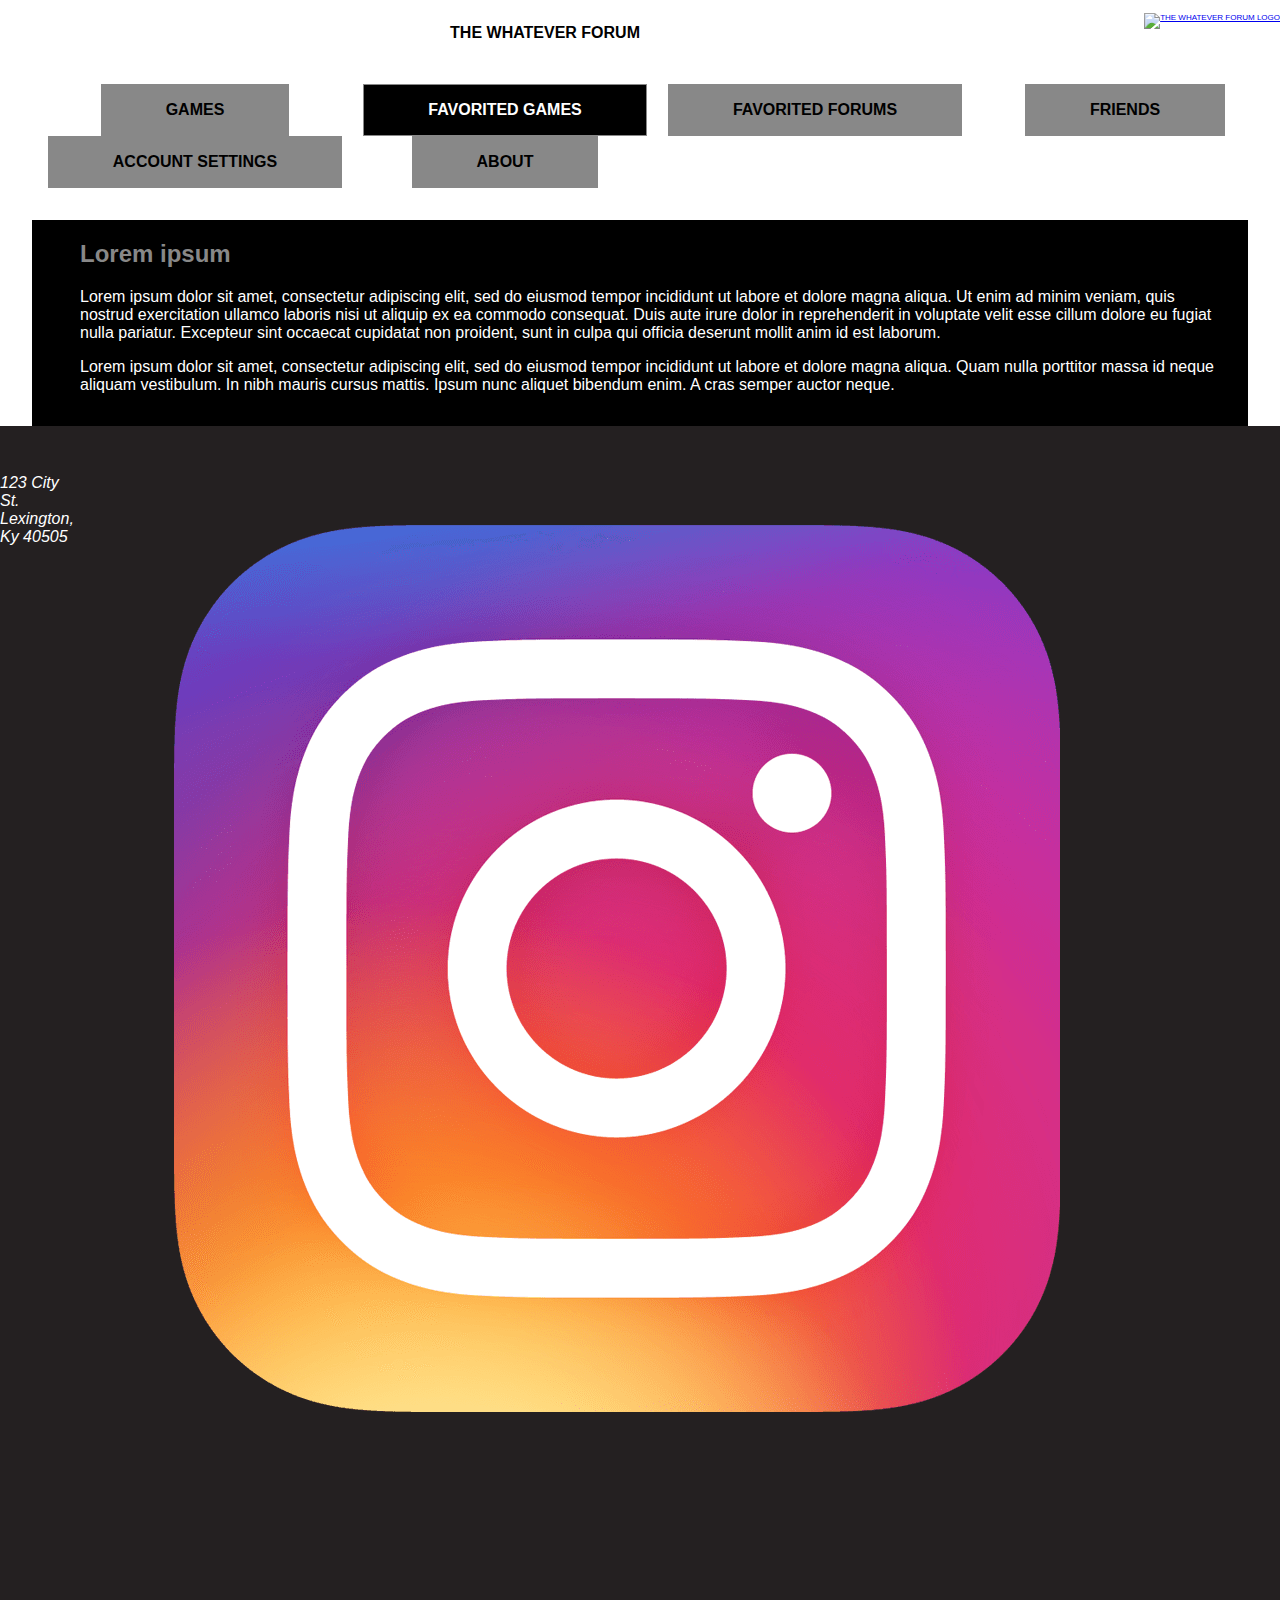
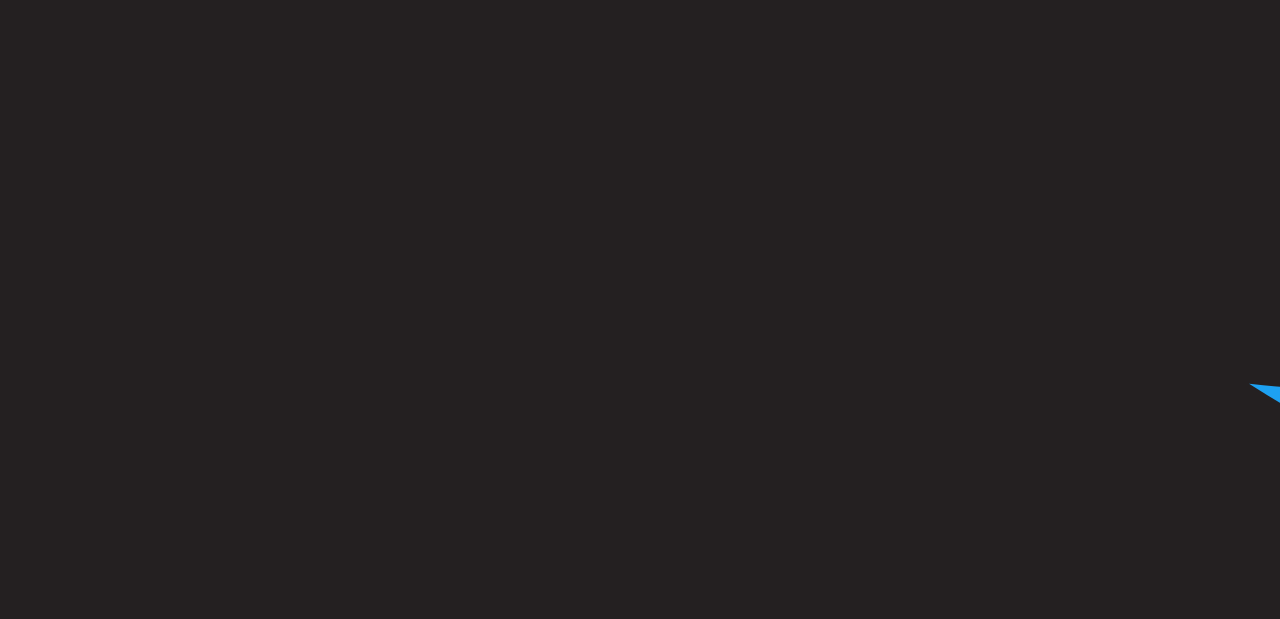
==== index.html @ 6fe4b70f "fized file names for images" ====
<!DOCTYPE html>
<html lang="en">
  <head>
    <meta charset="utf-8">
    <meta name="viewport" content="width=device-width, initial-scale=1.0">
    <link rel="stylesheet" href="styles/style.css">
    <title>The Whatever Forum</title>
  </head>
  <body>
    <header>
     <h1> The Whatever Forum </h1>
     <a href="index.html">
       <img src="images/wf.png" alt="The Whatever Forum Logo">
     </a>
    </header>
     <nav>
          <ul>
            <li><a href="games.html">Games</a></li>
            <li><a href="favoritedgames.html">Favorited Games</a></li>
            <li><a href="favoritedforums.html">Favorited Forums</a></li>
            <li><a href="friends.html">Friends</a></li>
            <li><a href="accountsettings.html">Account Settings</a></li>
            <li><a href="about.html">About</a></li>
          </ul>
        </nav>

<div class="wrapper">
  <section id="primary">
    <article id="main_article">
      <h2>Lorem ipsum</h2>
      <p>Lorem ipsum dolor sit amet, consectetur adipiscing elit, sed do eiusmod tempor incididunt ut labore et dolore magna aliqua. Ut enim ad minim veniam, quis nostrud exercitation ullamco laboris nisi ut aliquip ex ea commodo consequat. Duis aute irure dolor in reprehenderit in voluptate velit esse cillum dolore eu fugiat nulla pariatur. Excepteur sint occaecat cupidatat non proident, sunt in culpa qui officia deserunt mollit anim id est laborum.</p>
      <p>Lorem ipsum dolor sit amet, consectetur adipiscing elit, sed do eiusmod tempor incididunt ut labore et dolore magna aliqua. Quam nulla porttitor massa id neque aliquam vestibulum. In nibh mauris cursus mattis. Ipsum nunc aliquet bibendum enim. A cras semper auctor neque.</p>
    </article>
  </section>
</div>
      <footer>

          <address>
            <p>123 City St. <br/>Lexington, Ky 40505</p>

          </address>

        <figure id="insta_logo">
          <img src="images/insta.png" alt="Instagram Logo">
        </figure>
        <figure id="twitter_logo">
          <img src="images/twitter-logo-2-1.png" alt="Twitter logo">
        </figure>
        <figure id="facebook_logo">
          <img src="images/facebook1.png" alt="Facebook logo">
        </figure>
        <p>@whateverforum</p>

      </footer>
  </body>
</html>
---- styles/style.css ----
html {
  font-size: 100%;
  background-color: #fff;
  color: #000;
}

body{
  padding: 0;
  margin: 0;
  font-family: sans-serif;
}

header {
  display: grid;
  grid-template-columns: repeat(auto-fit, minmax(300px, 1fr));
  justify-items: end;
  height: 3.5 rem;
  padding-top: 0.8rem;
  background-color: #fff;
  color: #000;
  font-size: .5rem;
  text-transform: uppercase;
}
nav {
  padding: 1rem 0 1rem 0;
}
nav ul{
  display: grid;
  grid-template-columns: repeat(auto-fit, minmax(300px, 1fr));
  justify-items: center;
  list-style-type: none;
}

nav ul li{
  background-color: #888888;
  color: #000;
  border: 1px solid #888888;
  padding: 1em 4em 1em 4em;
  font-weight:bold;
}

nav ul li a {
  background-color: #888;
  color: #000000;
  text-transform: uppercase;
  text-decoration: none;
}

nav ul li a:hover {
  background-color: #888;
  color: #000;
  text-transform: uppercase;
  text-decoration: none;
}

nav ul li:nth-child(2) {
  background-color: #000;
  color: #000
  border: 1px solid #000;
  padding: 1rem 4rem 1rem 4rem;
  font-weight: bold;
  text-decoration: none;
}

nav ul li:nth-child(2) a {
  background-color: #000;
  color: #fff;
  text-decoration: none;
}

nav ul li:nth-child(2) a:hover {
  background-color: #fff;
  color: #ffffff;
  text-transform: uppercase;
  text-decoration: underline;
}

.wrapper {
  background-color: #000;
  color: #888;
  margin: 0 2em 0 2em;
}

#primary {
  display: grid;
  grid-template-columns: repeat(auto-fit, minmax(300px, 1fr));
  padding: 0 0 1rem 2rem;
}

#main_article{
  padding: 0 1rem 0 1rem;
}

figure{
  padding: 1rem 1rem 0 1rem;
}

footer{
  display: flex;
  background-color: #242021;
  color: #000;
  padding: 1rem 0 1rem 0;
}
#insta_logo{
  width: 100%;
  height: 100%;
  border-radius: 25px;
}

#twitter_logo{
  width: 100%;
  height: 100%;
  border-radius: 25px;
}

#facebook_logo{
  width: 100%;
  height: 100%;
  border-radius: 25px;
}

address{
  color: #fff;
  padding: 1rem 0 1rem 0;
}
p{
  color: #fff;
}
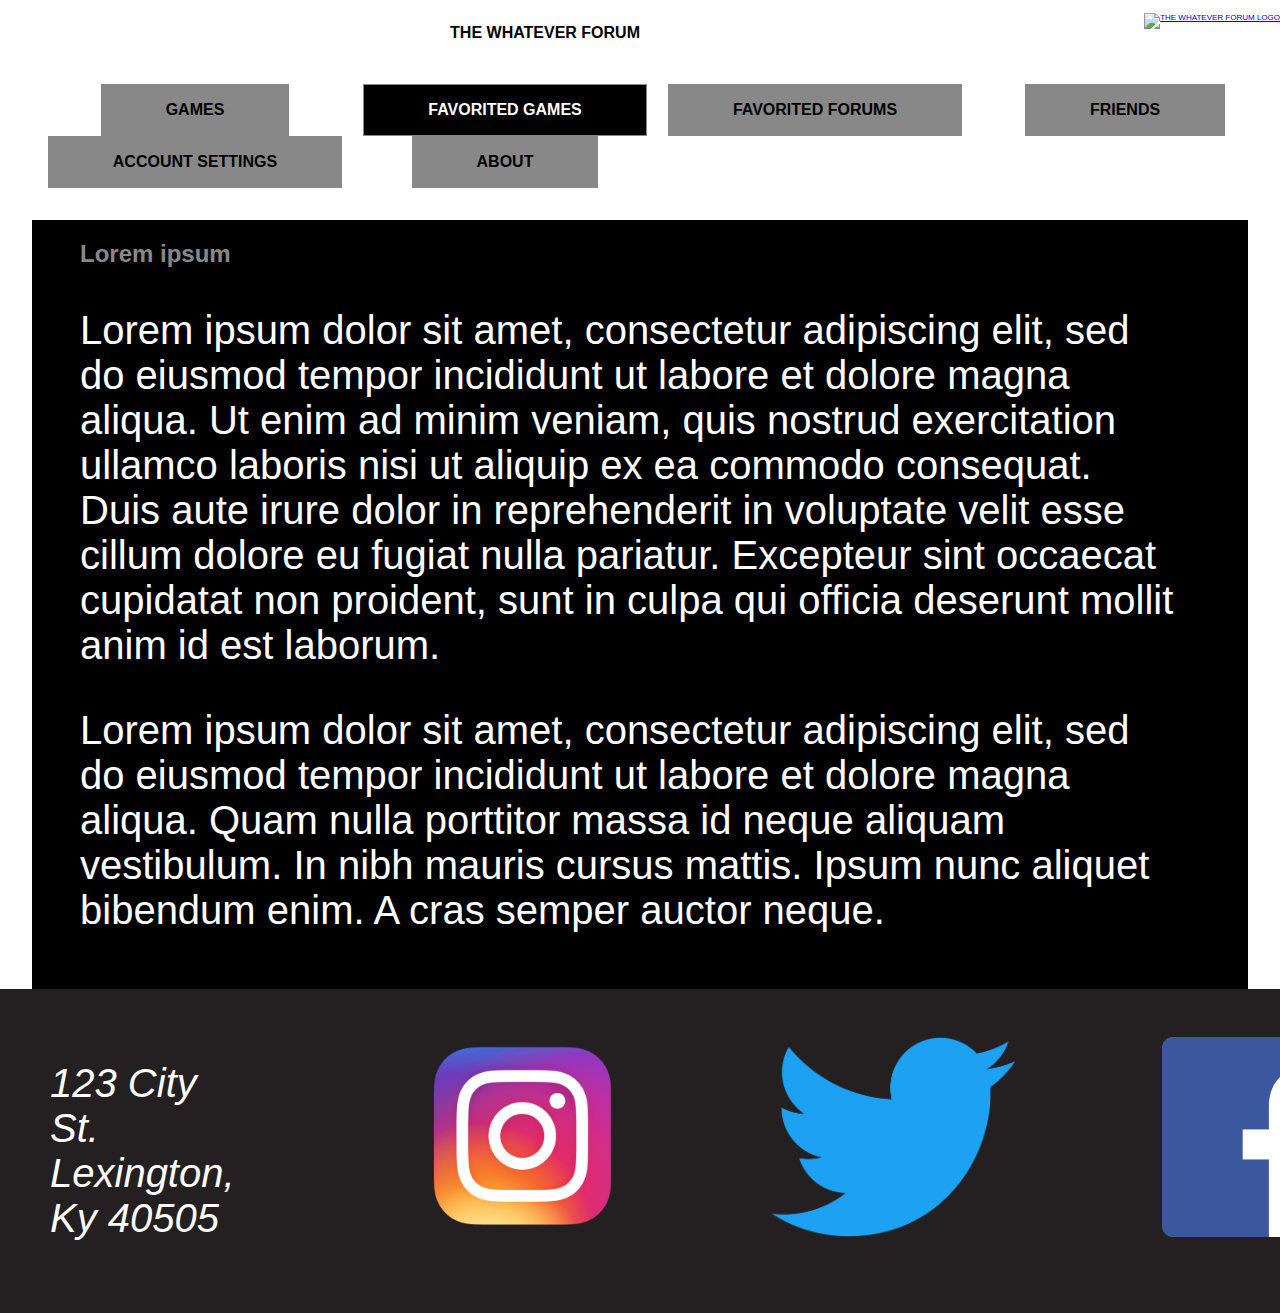
==== commit 7f3b9c14: "image updates" ====
--- a/index.html
+++ b/index.html
@@ -41,13 +41,22 @@
           </address>
 
         <figure id="insta_logo">
-          <img src="images/insta.png" alt="Instagram Logo">
+          <img src="images/insta.png"
+          alt="Instagram Logo"
+          title="Instagram Logo"
+          height="200">
         </figure>
         <figure id="twitter_logo">
-          <img src="images/twitter-logo-2-1.png" alt="Twitter logo">
+          <img src="images/twitter-logo-2-1.png"
+          alt="Twitter logo"
+          title="Twitter Logo"
+          height="200">
         </figure>
         <figure id="facebook_logo">
-          <img src="images/facebook1.png" alt="Facebook logo">
+          <img src="images/facebook1.png"
+          alt="Facebook logo"
+          title="Facebook Logo"
+          height="200">
         </figure>
         <p>@whateverforum</p>
 
--- a/styles/style.css
+++ b/styles/style.css
@@ -93,6 +93,7 @@
 
 figure{
   padding: 1rem 1rem 0 1rem;
+  padding-left: 50px;
 }
 
 footer{
@@ -104,25 +105,29 @@
 #insta_logo{
   width: 100%;
   height: 100%;
-  border-radius: 25px;
+  border-radius: 50px;
 }
 
 #twitter_logo{
   width: 100%;
   height: 100%;
-  border-radius: 25px;
+  border-radius: 50px;
 }
 
 #facebook_logo{
   width: 100%;
   height: 100%;
-  border-radius: 25px;
+  border-radius: 50px;
 }
 
 address{
   color: #fff;
   padding: 1rem 0 1rem 0;
+  padding-right: 50px;
+  padding-left: 50px;
 }
 p{
   color: #fff;
+  padding-right: 50px;
+  font-size: 40px;
 }
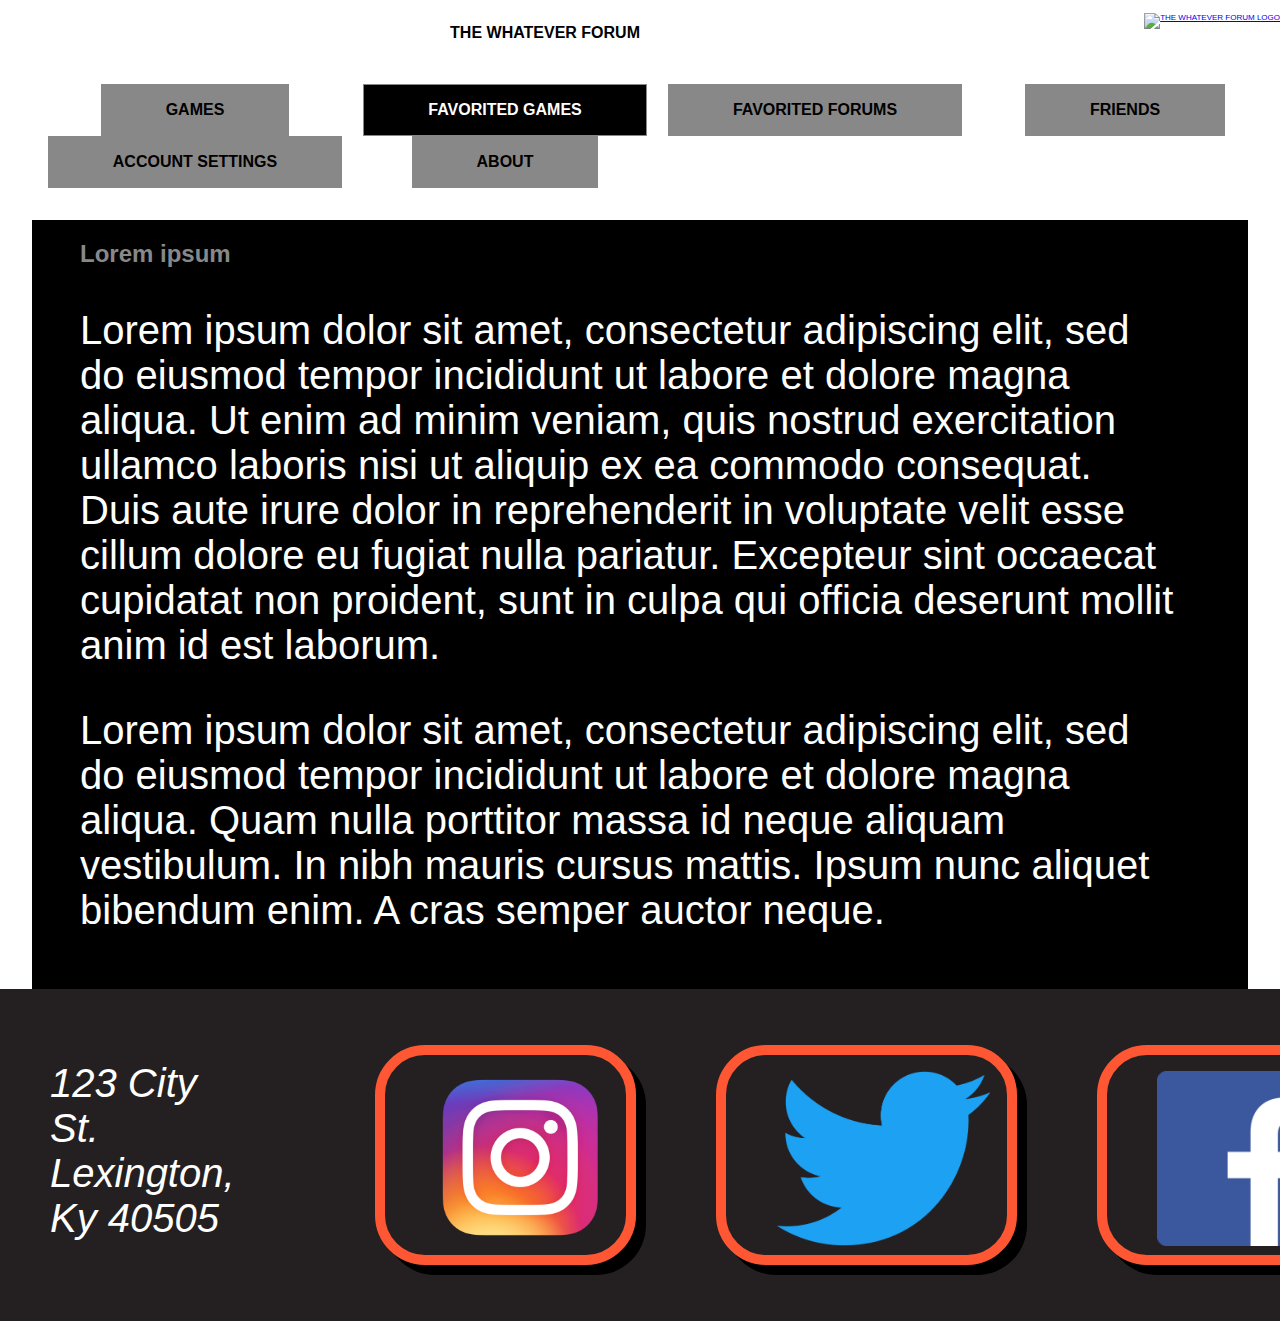
==== commit 5671575e: "tried to fix footer and image boxes" ====
--- a/index.html
+++ b/index.html
@@ -6,7 +6,7 @@
     <link rel="stylesheet" href="styles/style.css">
     <title>The Whatever Forum</title>
   </head>
-  <body>
+<body>
     <header>
      <h1> The Whatever Forum </h1>
      <a href="index.html">
@@ -33,33 +33,35 @@
     </article>
   </section>
 </div>
+
       <footer>
 
           <address>
             <p>123 City St. <br/>Lexington, Ky 40505</p>
-
           </address>
 
         <figure id="insta_logo">
           <img src="images/insta.png"
           alt="Instagram Logo"
           title="Instagram Logo"
-          height="200">
+          height="175">
         </figure>
         <figure id="twitter_logo">
           <img src="images/twitter-logo-2-1.png"
           alt="Twitter logo"
           title="Twitter Logo"
-          height="200">
+          height="175">
         </figure>
         <figure id="facebook_logo">
           <img src="images/facebook1.png"
           alt="Facebook logo"
           title="Facebook Logo"
-          height="200">
+          height="175">
         </figure>
+      <div class=atsign>
         <p>@whateverforum</p>
+      </div>
 
       </footer>
-  </body>
+</body>
 </html>
--- a/styles/style.css
+++ b/styles/style.css
@@ -101,23 +101,30 @@
   background-color: #242021;
   color: #000;
   padding: 1rem 0 1rem 0;
+  font-size: 40px;
 }
 #insta_logo{
   width: 100%;
   height: 100%;
   border-radius: 50px;
+  border: 10px solid #FF5733;
+  box-shadow: 10px 10px;
 }
 
 #twitter_logo{
   width: 100%;
   height: 100%;
   border-radius: 50px;
+  border: 10px solid #FF5733;
+  box-shadow: 10px 10px;
 }
 
 #facebook_logo{
   width: 100%;
   height: 100%;
   border-radius: 50px;
+  border: 10px solid #FF5733;
+  box-shadow: 10px 10px;
 }
 
 address{
@@ -131,3 +138,7 @@
   padding-right: 50px;
   font-size: 40px;
 }
+.atsign{
+  text-align: center;
+  font-size: 40px;
+}
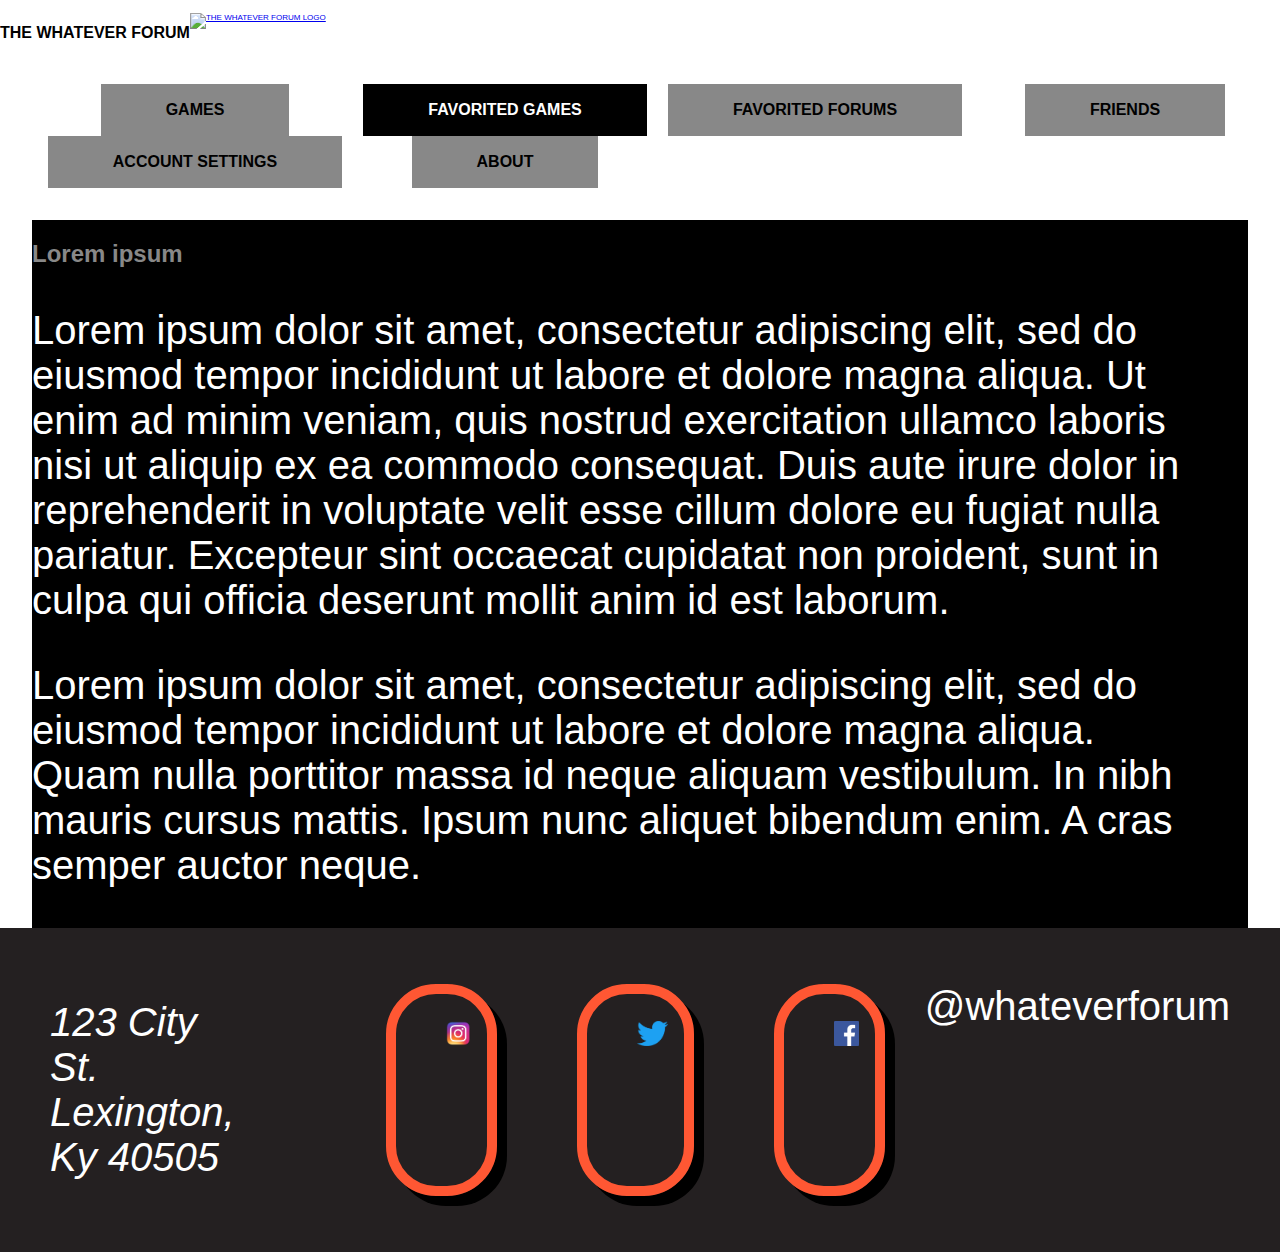
==== commit 1435b856: "resized images" ====
--- a/index.html
+++ b/index.html
@@ -40,27 +40,27 @@
             <p>123 City St. <br/>Lexington, Ky 40505</p>
           </address>
 
-        <figure id="insta_logo">
-          <img src="images/insta.png"
+        <figure class="logo">
+          <img src="images/insta1.png"
           alt="Instagram Logo"
           title="Instagram Logo"
-          height="175">
+          height="25">
         </figure>
-        <figure id="twitter_logo">
-          <img src="images/twitter-logo-2-1.png"
+        <figure class="logo">
+          <img src="images/twitterlogo1.png"
           alt="Twitter logo"
           title="Twitter Logo"
-          height="175">
+          height="25">
         </figure>
-        <figure id="facebook_logo">
-          <img src="images/facebook1.png"
+        <figure class="logo">
+          <img src="images/facebook12.png"
           alt="Facebook logo"
           title="Facebook Logo"
-          height="175">
+          height="25">
         </figure>
-      <div class=atsign>
-        <p>@whateverforum</p>
-      </div>
+
+        <p class=atsign>@whateverforum</p>
+
 
       </footer>
 </body>
--- a/styles/style.css
+++ b/styles/style.css
@@ -11,7 +11,7 @@
 }
 
 header {
-  display: grid;
+  display: flex;
   grid-template-columns: repeat(auto-fit, minmax(300px, 1fr));
   justify-items: end;
   height: 3.5 rem;
@@ -55,7 +55,7 @@
 
 nav ul li:nth-child(2) {
   background-color: #000;
-  color: #000
+  color: #000;
   border: 1px solid #000;
   padding: 1rem 4rem 1rem 4rem;
   font-weight: bold;
@@ -77,19 +77,13 @@
 
 .wrapper {
   background-color: #000;
+  display: grid;
+  grid-template-columns: repeat(auto-fit, minmax(300px, 1fr));
   color: #888;
   margin: 0 2em 0 2em;
 }
 
-#primary {
-  display: grid;
-  grid-template-columns: repeat(auto-fit, minmax(300px, 1fr));
-  padding: 0 0 1rem 2rem;
-}
 
-#main_article{
-  padding: 0 1rem 0 1rem;
-}
 
 figure{
   padding: 1rem 1rem 0 1rem;
@@ -103,30 +97,11 @@
   padding: 1rem 0 1rem 0;
   font-size: 40px;
 }
-#insta_logo{
-  width: 100%;
-  height: 100%;
+.logo{
   border-radius: 50px;
   border: 10px solid #FF5733;
   box-shadow: 10px 10px;
 }
-
-#twitter_logo{
-  width: 100%;
-  height: 100%;
-  border-radius: 50px;
-  border: 10px solid #FF5733;
-  box-shadow: 10px 10px;
-}
-
-#facebook_logo{
-  width: 100%;
-  height: 100%;
-  border-radius: 50px;
-  border: 10px solid #FF5733;
-  box-shadow: 10px 10px;
-}
-
 address{
   color: #fff;
   padding: 1rem 0 1rem 0;
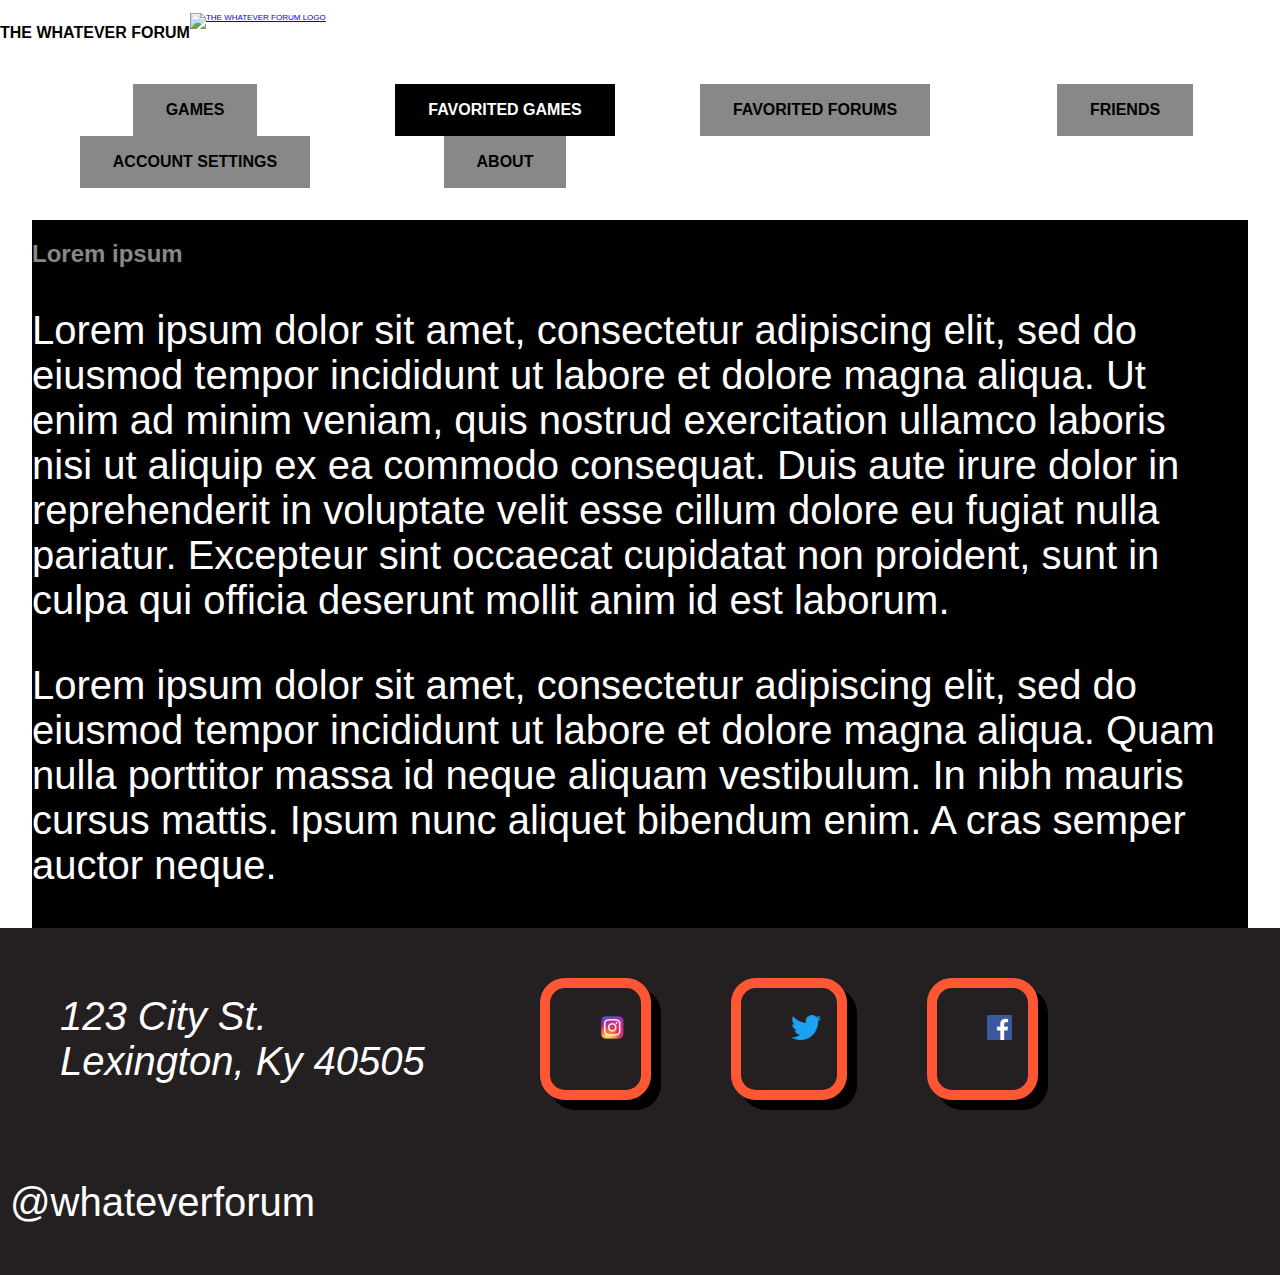
==== commit 6ddd21ed: "added json-ld" ====
--- a/index.html
+++ b/index.html
@@ -5,6 +5,25 @@
     <meta name="viewport" content="width=device-width, initial-scale=1.0">
     <link rel="stylesheet" href="styles/style.css">
     <title>The Whatever Forum</title>
+
+    <script type="application/ld+json">
+    {
+        "@context": "https://schema.org/",
+        "@type": "WebSite",
+        "url": "https://github.com/brendan121/web2022/",
+        "name": "The Whatever Forum",
+        "description": "This website is about games and people being able to get help, in a variety of different games.",
+        "isFamilyFriendly": true,
+        "genre": "Games",
+        "editor": "Brendan Passarell",
+        "creator": "Brendan Passarell",
+        "audience": "Gamers",
+        "educationalUse": "project",
+        "dateModified": "4/03/22",
+        "creativeWorkStatus": "In Progress"
+      }
+    </script>
+
   </head>
 <body>
     <header>
--- a/styles/style.css
+++ b/styles/style.css
@@ -14,7 +14,7 @@
   display: flex;
   grid-template-columns: repeat(auto-fit, minmax(300px, 1fr));
   justify-items: end;
-  height: 3.5 rem;
+  height: .5 rem;
   padding-top: 0.8rem;
   background-color: #fff;
   color: #000;
@@ -35,7 +35,7 @@
   background-color: #888888;
   color: #000;
   border: 1px solid #888888;
-  padding: 1em 4em 1em 4em;
+  padding: 1em 2em 1em 2em;
   font-weight:bold;
 }
 
@@ -55,9 +55,9 @@
 
 nav ul li:nth-child(2) {
   background-color: #000;
-  color: #000;
+  color: #008000;
   border: 1px solid #000;
-  padding: 1rem 4rem 1rem 4rem;
+  padding: 1rem 2rem 1rem 2rem;
   font-weight: bold;
   text-decoration: none;
 }
@@ -92,13 +92,14 @@
 
 footer{
   display: flex;
+  flex-wrap: wrap;
   background-color: #242021;
+  padding:10px;
   color: #000;
-  padding: 1rem 0 1rem 0;
   font-size: 40px;
 }
 .logo{
-  border-radius: 50px;
+  border-radius: 25px;
   border: 10px solid #FF5733;
   box-shadow: 10px 10px;
 }
@@ -110,7 +111,7 @@
 }
 p{
   color: #fff;
-  padding-right: 50px;
+  padding-right: 25px;
   font-size: 40px;
 }
 .atsign{
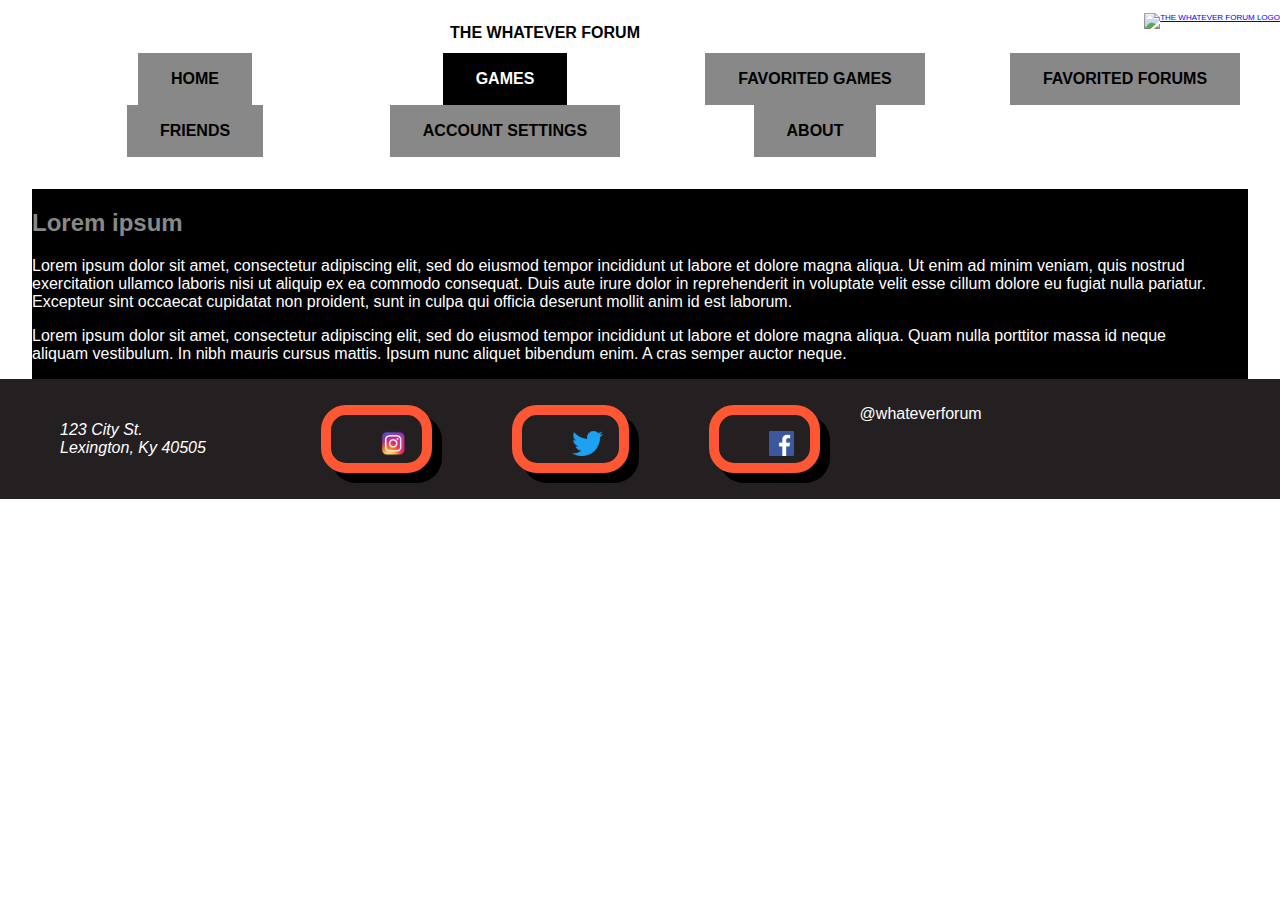
==== commit 2be55711: "fixed nav" ====
--- a/index.html
+++ b/index.html
@@ -34,6 +34,7 @@
     </header>
      <nav>
           <ul>
+            <li><a href="index.html">Home</a></li> 
             <li><a href="games.html">Games</a></li>
             <li><a href="favoritedgames.html">Favorited Games</a></li>
             <li><a href="favoritedforums.html">Favorited Forums</a></li>
@@ -82,5 +83,6 @@
 
 
       </footer>
+<script src="scripts/main.js"></script>
 </body>
 </html>
--- a/styles/style.css
+++ b/styles/style.css
@@ -11,10 +11,10 @@
 }
 
 header {
-  display: flex;
+  display: grid;
   grid-template-columns: repeat(auto-fit, minmax(300px, 1fr));
   justify-items: end;
-  height: .5 rem;
+  height: .5rem;
   padding-top: 0.8rem;
   background-color: #fff;
   color: #000;
@@ -96,7 +96,9 @@
   background-color: #242021;
   padding:10px;
   color: #000;
-  font-size: 40px;
+  font-size: 1.0rem;
+  bottom: 0;
+  width: 100%;
 }
 .logo{
   border-radius: 25px;
@@ -112,9 +114,9 @@
 p{
   color: #fff;
   padding-right: 25px;
-  font-size: 40px;
+  font-size: 1.0rem;
 }
 .atsign{
   text-align: center;
-  font-size: 40px;
+  font-size: 1.0rem;
 }
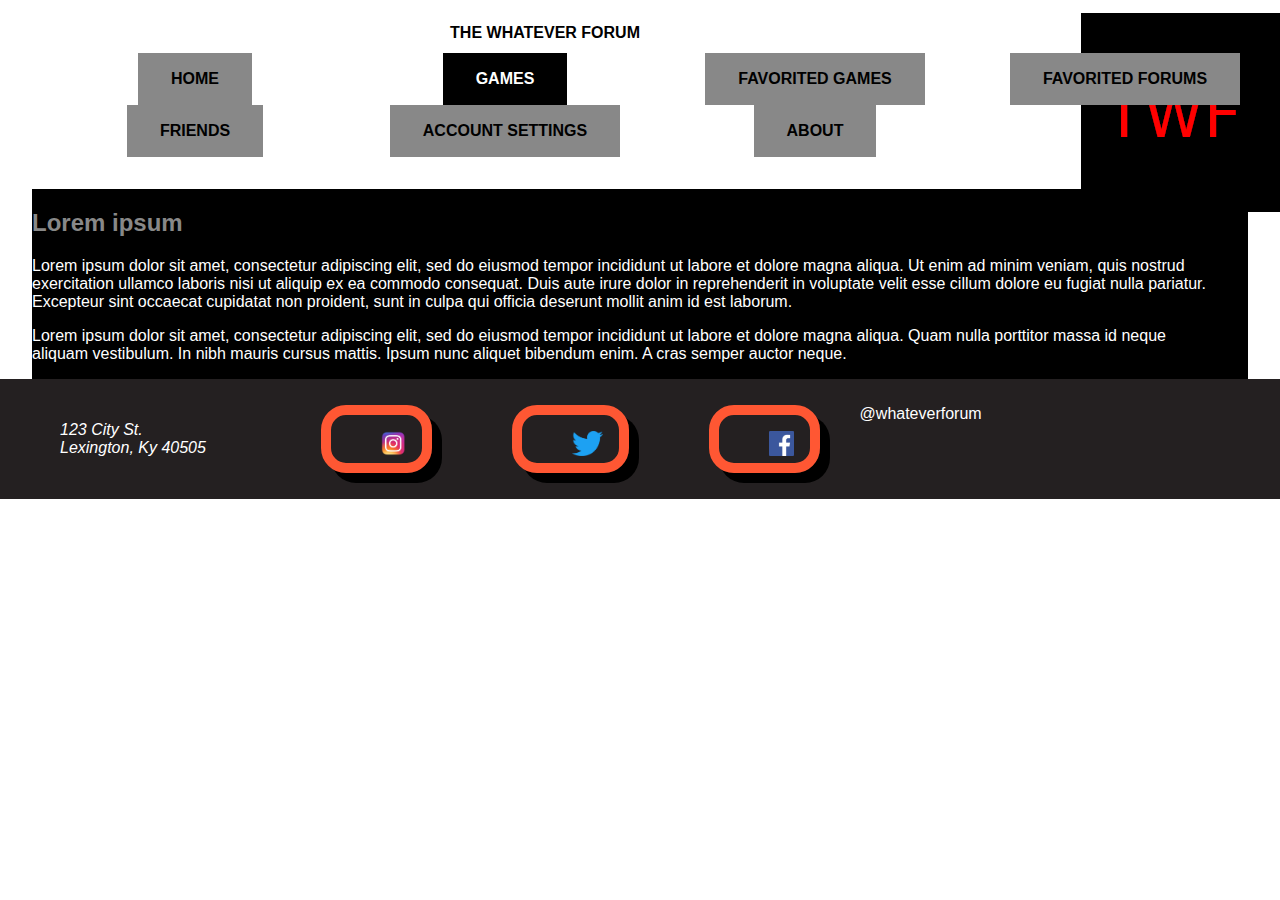
==== commit f7b57f91: "corrected name for logo" ====
--- a/index.html
+++ b/index.html
@@ -29,12 +29,12 @@
     <header>
      <h1> The Whatever Forum </h1>
      <a href="index.html">
-       <img src="images/wf.png" alt="The Whatever Forum Logo">
+       <img src="images/whatever forum logo.png" alt="The Whatever Forum Logo">
      </a>
     </header>
      <nav>
           <ul>
-            <li><a href="index.html">Home</a></li> 
+            <li><a href="index.html">Home</a></li>
             <li><a href="games.html">Games</a></li>
             <li><a href="favoritedgames.html">Favorited Games</a></li>
             <li><a href="favoritedforums.html">Favorited Forums</a></li>
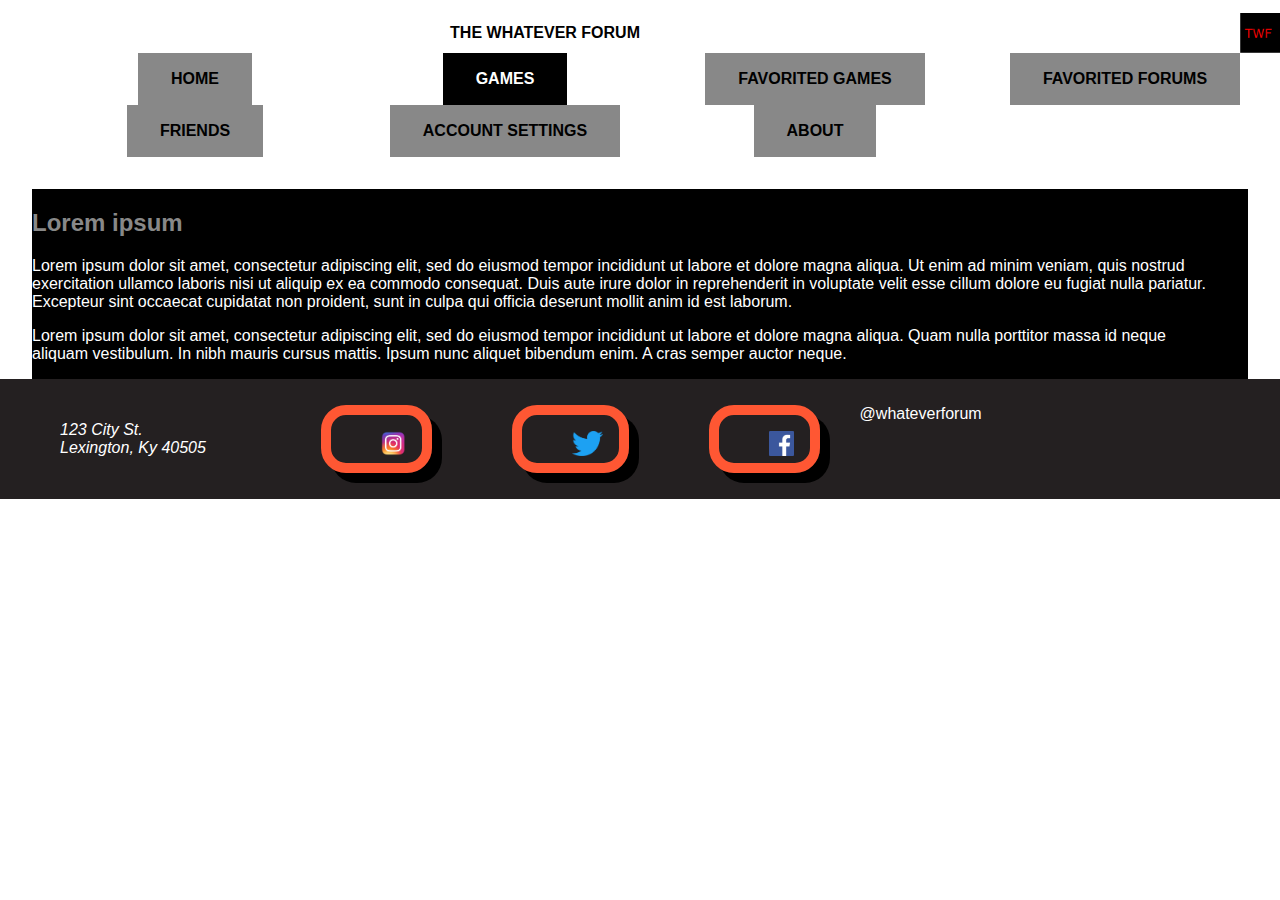
==== commit d03f8704: "fixed sizing" ====
--- a/index.html
+++ b/index.html
@@ -29,7 +29,9 @@
     <header>
      <h1> The Whatever Forum </h1>
      <a href="index.html">
-       <img src="images/whatever forum logo.png" alt="The Whatever Forum Logo">
+       <img src="images/whatever forum logo.png" alt="The Whatever Forum Logo"
+       width="40"
+       height="40">
      </a>
     </header>
      <nav>
